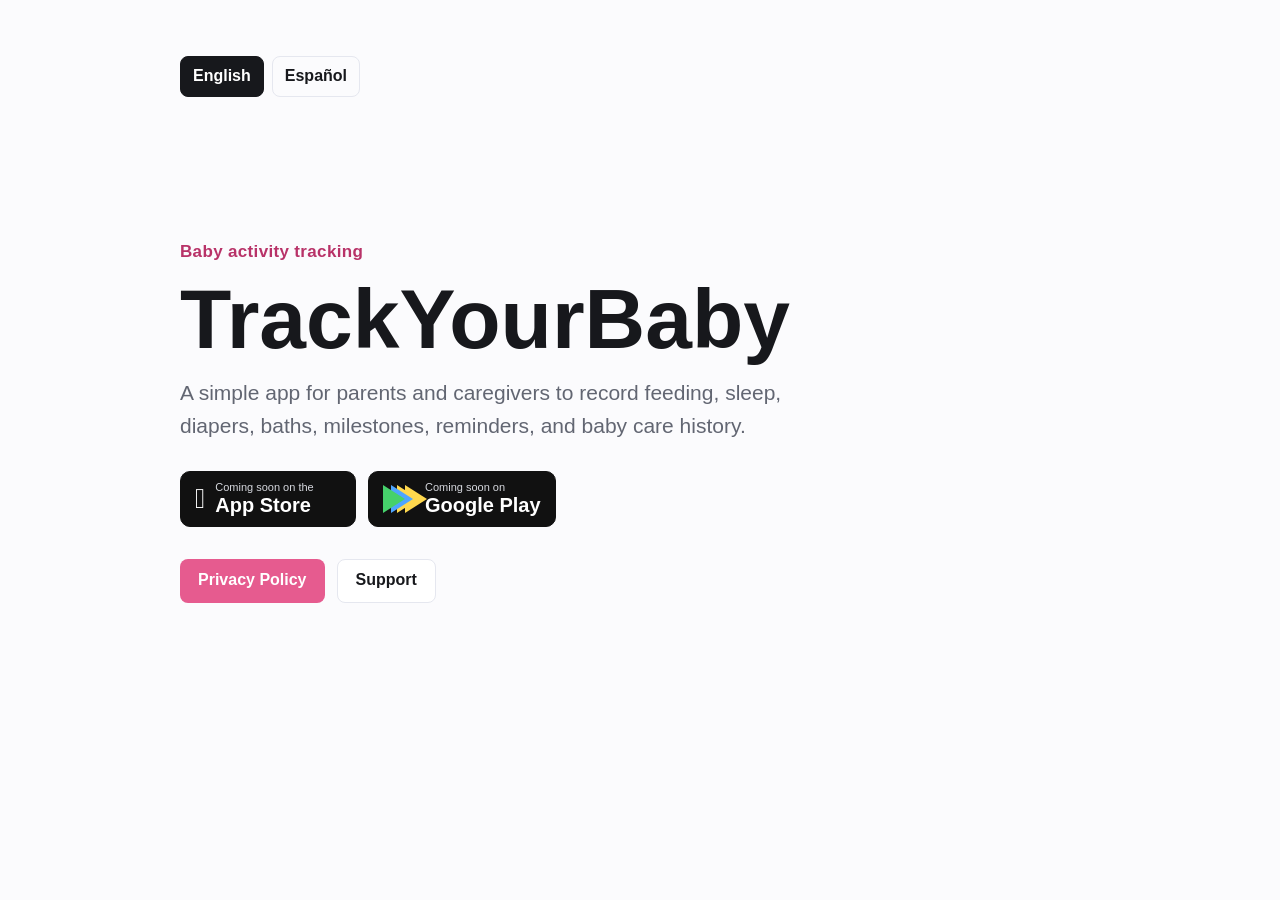
==== index.html @ 600c9e75 "Add landing page navigation links" ====
<!doctype html>
<html lang="en">
<head>
  <meta charset="utf-8">
  <meta name="viewport" content="width=device-width, initial-scale=1">
  <title>TrackYourBaby</title>
  <meta name="description" content="TrackYourBaby is a simple baby activity tracker for parents and caregivers.">
  <link rel="stylesheet" href="/styles.css">
</head>
<body>
  <main class="page">
    <nav class="language-switch" aria-label="Language">
      <a class="active" href="/">English</a>
      <a href="/es/">Español</a>
    </nav>
    <section class="hero">
      <p class="eyebrow">Baby activity tracking</p>
      <h1>TrackYourBaby</h1>
      <p class="lead">A simple app for parents and caregivers to record feeding, sleep, diapers, baths, milestones, reminders, and baby care history.</p>
      <div class="store-row" aria-label="App availability">
        <div class="store-badge" aria-label="Coming soon on the App Store">
          <span class="store-icon"></span>
          <span>
            <span class="store-small">Coming soon on the</span>
            <span class="store-name">App Store</span>
          </span>
        </div>
        <div class="store-badge" aria-label="Coming soon on Google Play">
          <span class="play-icon" aria-hidden="true"></span>
          <span>
            <span class="store-small">Coming soon on</span>
            <span class="store-name">Google Play</span>
          </span>
        </div>
      </div>
      <div class="actions">
        <a class="button" href="/privacy-policy/">Privacy Policy</a>
        <a class="button secondary" href="/support/">Support</a>
      </div>
    </section>
  </main>
</body>
</html>
---- styles.css ----
:root {
  color-scheme: light;
  --bg: #fbfbfd;
  --text: #17181c;
  --muted: #626672;
  --card: #ffffff;
  --line: #e5e7ef;
  --accent: #e65b8f;
  --accent-dark: #b83268;
}

* {
  box-sizing: border-box;
}

body {
  margin: 0;
  font-family: -apple-system, BlinkMacSystemFont, "Segoe UI", sans-serif;
  background: var(--bg);
  color: var(--text);
  line-height: 1.55;
}

a {
  color: var(--accent-dark);
}

.page {
  width: min(920px, calc(100% - 32px));
  margin: 0 auto;
  padding: 56px 0;
}

.top-nav {
  display: flex;
  align-items: center;
  justify-content: space-between;
  gap: 8px;
  margin-bottom: 24px;
}

.language-switch {
  display: flex;
  gap: 8px;
}

.language-switch a {
  min-height: 36px;
  padding: 7px 12px;
  border: 1px solid var(--line);
  border-radius: 8px;
  color: var(--text);
  text-decoration: none;
  font-weight: 700;
}

.language-switch a.active {
  background: var(--text);
  border-color: var(--text);
  color: white;
}

.home-link {
  min-height: 36px;
  display: inline-flex;
  align-items: center;
  color: var(--text);
  text-decoration: none;
  font-weight: 800;
}

.hero {
  min-height: 72vh;
  display: flex;
  flex-direction: column;
  justify-content: center;
}

.eyebrow {
  margin: 0 0 12px;
  color: var(--accent-dark);
  font-weight: 700;
  letter-spacing: .02em;
}

h1 {
  margin: 0 0 16px;
  font-size: clamp(44px, 9vw, 84px);
  line-height: 1;
  letter-spacing: 0;
}

h2 {
  margin: 32px 0 10px;
  font-size: 22px;
}

p,
li {
  font-size: 17px;
}

.lead {
  max-width: 680px;
  margin: 0;
  color: var(--muted);
  font-size: 21px;
}

.actions {
  display: flex;
  flex-wrap: wrap;
  gap: 12px;
  margin-top: 32px;
}

.store-row {
  display: flex;
  flex-wrap: wrap;
  gap: 12px;
  margin-top: 28px;
}

.store-badge {
  display: inline-flex;
  align-items: center;
  gap: 10px;
  min-width: 176px;
  min-height: 56px;
  padding: 8px 14px;
  border-radius: 10px;
  background: #111;
  color: white;
  border: 1px solid #111;
}

.store-icon {
  font-size: 28px;
  line-height: 1;
}

.play-icon {
  width: 0;
  height: 0;
  border-top: 14px solid transparent;
  border-bottom: 14px solid transparent;
  border-left: 22px solid #46d16b;
  filter: drop-shadow(8px 0 0 #4ea5ff) drop-shadow(14px 0 0 #ffd84d);
  margin-right: 10px;
}

.store-small,
.store-name {
  display: block;
}

.store-small {
  font-size: 11px;
  color: #d7d9df;
  line-height: 1.1;
}

.store-name {
  font-size: 20px;
  font-weight: 800;
  line-height: 1.1;
}

.button {
  display: inline-flex;
  align-items: center;
  min-height: 44px;
  padding: 0 18px;
  border-radius: 8px;
  background: var(--accent);
  color: white;
  text-decoration: none;
  font-weight: 700;
}

.button.secondary {
  background: white;
  color: var(--text);
  border: 1px solid var(--line);
}

.document {
  max-width: 760px;
}

.document h1 {
  font-size: clamp(38px, 7vw, 64px);
}

.back {
  display: inline-block;
  margin-bottom: 24px;
  text-decoration: none;
  font-weight: 700;
}

@media (max-width: 560px) {
  .top-nav {
    align-items: flex-start;
    flex-direction: column;
  }
}

.muted {
  color: var(--muted);
}

.email {
  font-size: 22px;
  font-weight: 700;
}
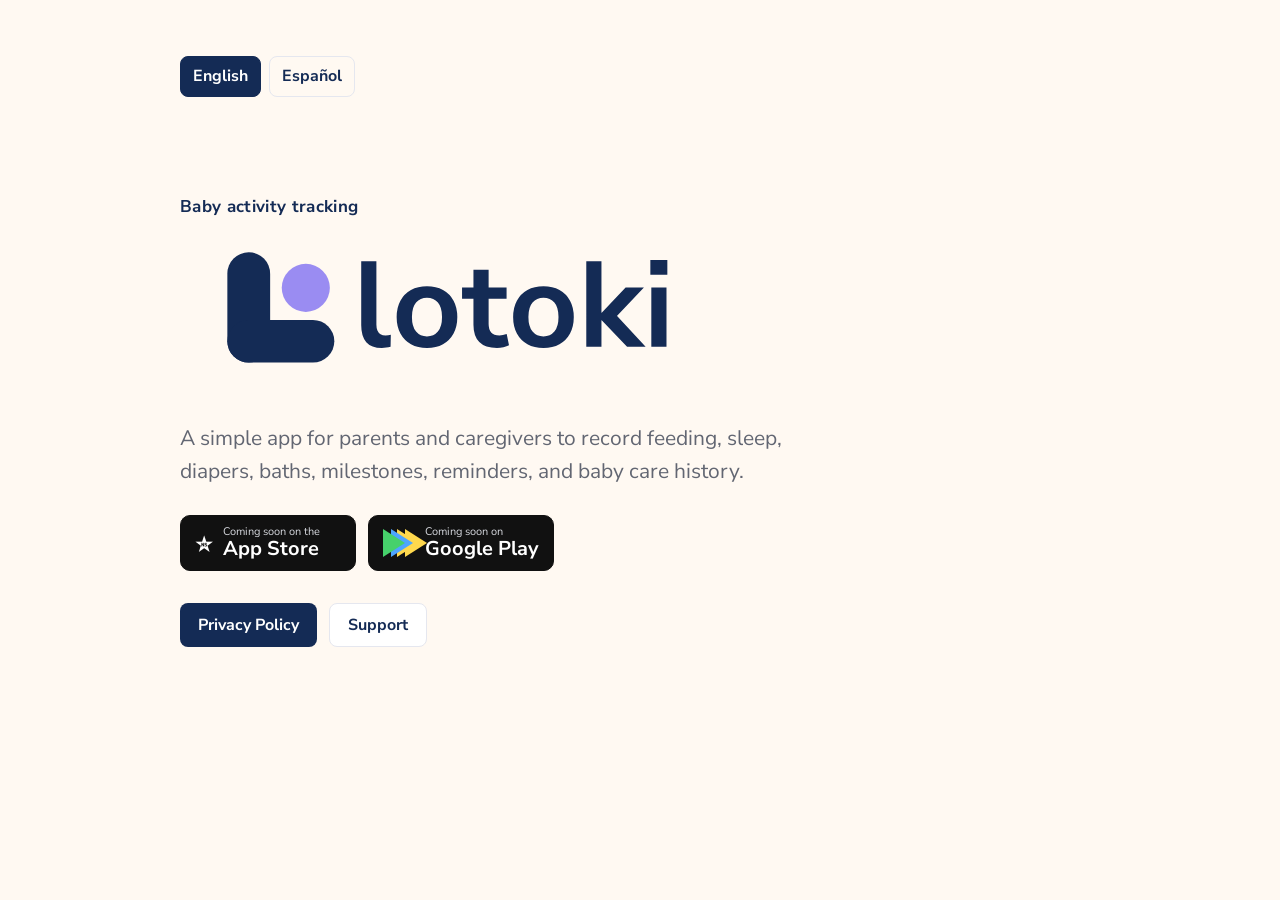
==== commit 42ba7ed1: "Apply Lotoki brand to local website" ====
--- a/index.html
+++ b/index.html
@@ -3,8 +3,9 @@
 <head>
   <meta charset="utf-8">
   <meta name="viewport" content="width=device-width, initial-scale=1">
-  <title>TrackYourBaby</title>
-  <meta name="description" content="TrackYourBaby is a simple baby activity tracker for parents and caregivers.">
+  <title>Lotoki</title>
+  <meta name="description" content="Lotoki is a simple baby activity tracker for parents and caregivers.">
+  <link rel="icon" type="image/svg+xml" href="/assets/lotoki-app-icon.svg">
   <link rel="stylesheet" href="/styles.css">
 </head>
 <body>
@@ -15,7 +16,7 @@
     </nav>
     <section class="hero">
       <p class="eyebrow">Baby activity tracking</p>
-      <h1>TrackYourBaby</h1>
+      <h1><img class="brand-logo" src="/assets/lotoki-logo-horizontal.svg" alt="Lotoki"></h1>
       <p class="lead">A simple app for parents and caregivers to record feeding, sleep, diapers, baths, milestones, reminders, and baby care history.</p>
       <div class="store-row" aria-label="App availability">
         <div class="store-badge" aria-label="Coming soon on the App Store">
--- a/styles.css
+++ b/styles.css
@@ -1,12 +1,16 @@
+@font-face { font-family: "Nunito Sans"; src: url("/assets/NunitoSans-Regular.woff2") format("woff2"); font-weight: 400; font-style: normal; font-display: swap; }
+@font-face { font-family: "Nunito Sans"; src: url("/assets/NunitoSans-Medium.woff2") format("woff2"); font-weight: 500; font-style: normal; font-display: swap; }
+@font-face { font-family: "Nunito Sans"; src: url("/assets/NunitoSans-SemiBold.woff2") format("woff2"); font-weight: 600; font-style: normal; font-display: swap; }
+@font-face { font-family: "Nunito Sans"; src: url("/assets/NunitoSans-Bold.woff2") format("woff2"); font-weight: 700; font-style: normal; font-display: swap; }
 :root {
   color-scheme: light;
-  --bg: #fbfbfd;
-  --text: #17181c;
+  --bg: #FFF9F2;
+  --text: #142B55;
   --muted: #626672;
   --card: #ffffff;
   --line: #e5e7ef;
-  --accent: #e65b8f;
-  --accent-dark: #b83268;
+  --accent: #9A8CF2;
+  --accent-dark: #142B55;
 }
 
 * {
@@ -15,7 +19,7 @@
 
 body {
   margin: 0;
-  font-family: -apple-system, BlinkMacSystemFont, "Segoe UI", sans-serif;
+  font-family: "Nunito Sans", -apple-system, BlinkMacSystemFont, "Segoe UI", sans-serif;
   background: var(--bg);
   color: var(--text);
   line-height: 1.55;
@@ -172,7 +176,7 @@
   min-height: 44px;
   padding: 0 18px;
   border-radius: 8px;
-  background: var(--accent);
+  background: var(--accent-dark);
   color: white;
   text-decoration: none;
   font-weight: 700;
@@ -214,3 +218,6 @@
   font-size: 22px;
   font-weight: 700;
 }
+
+.brand-logo { display: block; width: min(100%, 520px); height: auto; }
+a:focus-visible { outline: 3px solid var(--accent); outline-offset: 4px; }
